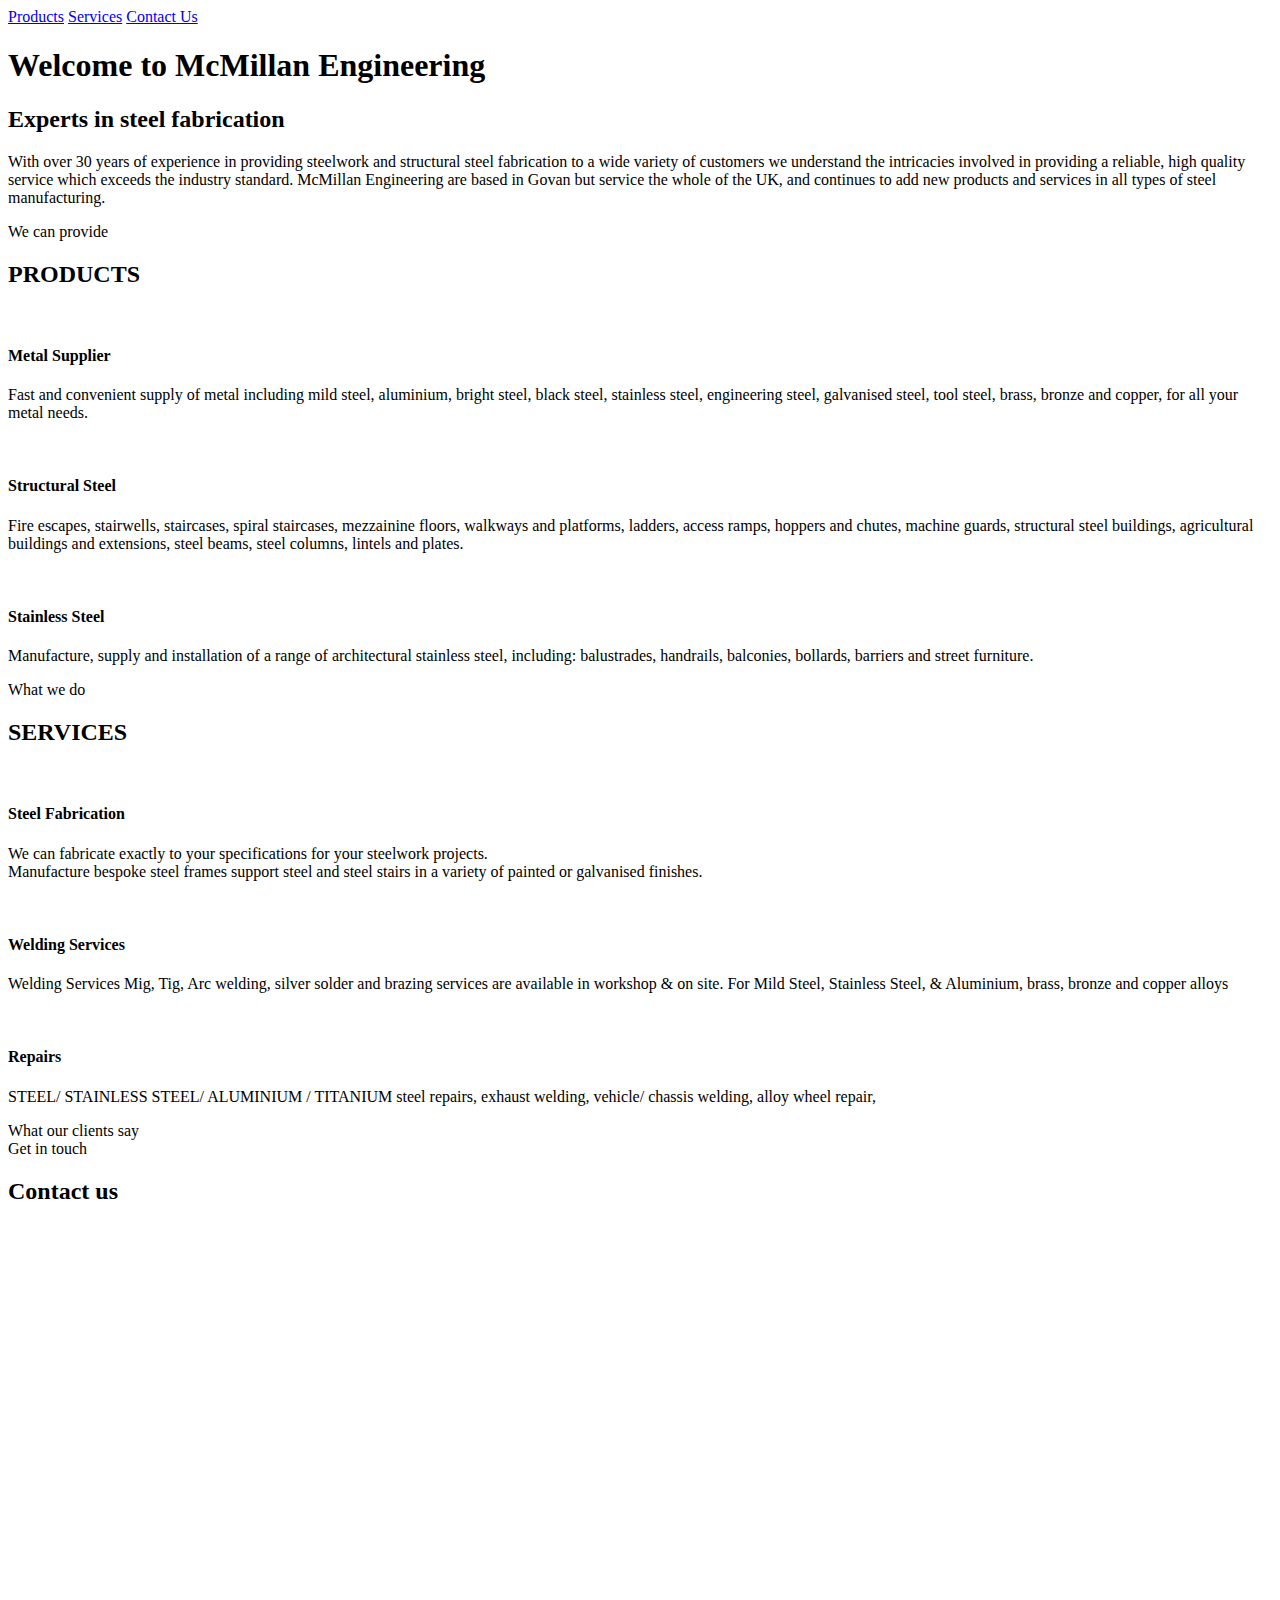
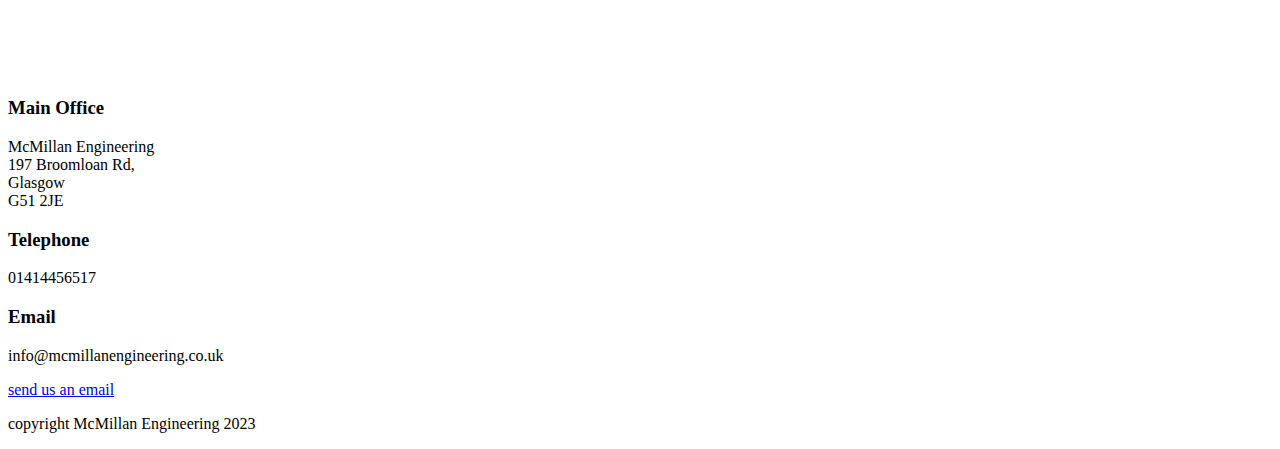
==== index.html @ b403d777 "Create index.html" ====
<!DOCTYPE html>
<head>

<html lang="en">
<meta charset="utf-8">
<meta name="viewport" content="width=device-width, initial-scale=1">

<link rel="stylesheet" href="style.css">

<link rel="preconnect" href="https://fonts.googleapis.com">
<link rel="preconnect" href="https://fonts.gstatic.com" crossorigin>
<link href="https://fonts.googleapis.com/css2?family=Archivo+Black&family=Quattrocento&family=Zen+Dots&display=swap" rel="stylesheet">

<title>McMillan Engineering</title>

</head>
<body>

<header class="flex-container">

<nav>
  <a href="#products">Products</a>
  <a href="#services">Services</a>
  <a href="#contact">Contact Us</a>
</nav>

</header>

<main>
<section class="flex-container" id="mission">

  <div class="content">
    <h1>Welcome to McMillan Engineering</h1>
  </div>

</section>

<section class="flex-container" id="tagline">
  <div class="content">
  <h2>Experts in steel fabrication</h2>
  <p>With over 30 years of experience in providing steelwork and structural steel fabrication to a wide variety of customers we understand the intricacies involved in providing a reliable, high quality service which exceeds the industry standard.

  McMillan Engineering are based in Govan but service the whole of the UK, and continues to add new products and services in all types of steel manufacturing.</p>
  </div>
</section>

<section id="products">
  

  
  <div class="title-container">
    <div class="divider">We can provide</div>
    <h2>PRODUCTS</h2>
  </div>
    
  <div class="flex-container">

  <div class="productcard">
  <img
    src="./SteelProductMain1.jpg"
    alt=""
    width="500px"/>

  <h4>Metal Supplier</h4>
  <p>Fast and convenient supply of metal including mild steel, aluminium, bright steel, black steel, stainless steel, engineering steel, galvanised steel, tool steel, brass, bronze and copper, for all your metal needs.</p>
  
  <!--<p> We can also offer production cutting, guillotining, punching, drilling and more.</p>-->
    
  <!--<a href="#">learn more</a>-->
  </div>
  
  <div class="productcard">
  <img
    src="./SteelProducts1.jpg"
    alt=""
    width="500px" />

  <h4>Structural Steel</h4>
  <p>Fire escapes, stairwells, staircases, spiral staircases, mezzainine floors, walkways and platforms, ladders, access ramps, hoppers and chutes, machine guards, structural steel buildings, agricultural buildings and extensions, steel beams, steel columns, lintels and plates.</p>

  <!--<a href="#">learn more</a>-->
  </div>

  <div class="productcard">
  <img
    src="./StainlessMain1.jpg"
    alt=""
    width="500px" />

  <h4>Stainless Steel</h4>
  <p>Manufacture, supply and installation of a range of architectural stainless steel, including: balustrades, handrails, balconies, bollards, barriers and street furniture.</p>

  <!--<a href="#">learn more</a>-->
  </div>

  </div>
 
</section>

<section id="services">

  <div class="title-container">
    <div class="divider">What we do</div>
    <h2>SERVICES</h2>
  </div>

  <div class="flex-container">

    <div class="productcard">
      <img
      src="./Fabrication1.jpg"
      alt=""
      width="500px" />

      <h4>Steel Fabrication</h4>
      <p>We can fabricate exactly to your specifications for your steelwork projects.<br>
      Manufacture bespoke steel frames support steel and steel stairs in a variety of painted or galvanised finishes. </p>
    
      <!--<a href="#">learn more</a>-->
    </div>

    <div class="productcard">
      <img
      src="./Welding1.jpg"
      alt=""
      width="500px" />

      <h4>Welding Services</h4>
      <p>Welding Services
      Mig, Tig, Arc welding, silver solder and brazing services are available in workshop & on site.
      For Mild Steel, Stainless Steel, & Aluminium, brass, bronze and copper alloys </p>
    
      <!--<a href="#">learn more</a>-->
    </div>

    <div class="productcard">
      <img
      src="./Repairs1.jpg"
      alt=""
      width="500px" />

      <h4>Repairs</h4>
      <p>STEEL/ STAINLESS STEEL/ ALUMINIUM / TITANIUM 
      steel repairs, exhaust welding, vehicle/ chassis welding, alloy wheel repair,</p>
    
      <!--<a href="#">learn more</a>-->
    </div>


  </div>
</section>

<section id="reviews">
<div class="reviews">

  <div class="title-container">
    <div class="divider">What our clients say</div>
  </div>

<div class='sk-ww-google-reviews' data-embed-id='221550'></div><script src='https://widgets.sociablekit.com/google-reviews/widget.js' async defer></script>

</div>
</section>

<section id="contact">
  
  <div class="title-container">
    <div class="divider">Get in touch</div>
    <h2>Contact us</h2>
  </div>

  <div class="location-box">

  <div class="flex-container">

    <iframe src="https://www.google.com/maps/embed?pb=!1m14!1m8!1m3!1d8957.756234410324!2d-4.311259!3d55.8550484!3m2!1i1024!2i768!4f13.1!3m3!1m2!1s0x4888460b45ffae65%3A0x9bc33ff07e5f1c09!2sMcMillan%20Steel%20Fabricators!5e0!3m2!1sen!2suk!4v1695662394137!5m2!1sen!2suk" width="600" 
    height="450" 
    style="border:0;" 
    allowfullscreen="" 
    loading="lazy" referrerpolicy="no-referrer-when-downgrade">
    </iframe>

    <div class="address-box">

    <h3>Main Office</h3>

    <p>McMillan Engineering<br>

    197 Broomloan Rd,<br>

    Glasgow<br>

    G51 2JE<br>
    </p>
    
    <h3>Telephone</h3>

    <p>01414456517</p>

    <h3>Email</h3>

    <p>info@mcmillanengineering.co.uk</p>

    <a href="#">send us an email</a>
    
    </div>



  </div>
  </div>

</section>
</main>

<footer>

  <div class="content">
  </div>

<p>copyright McMillan Engineering 2023</p>
</footer>




</body>
</html>
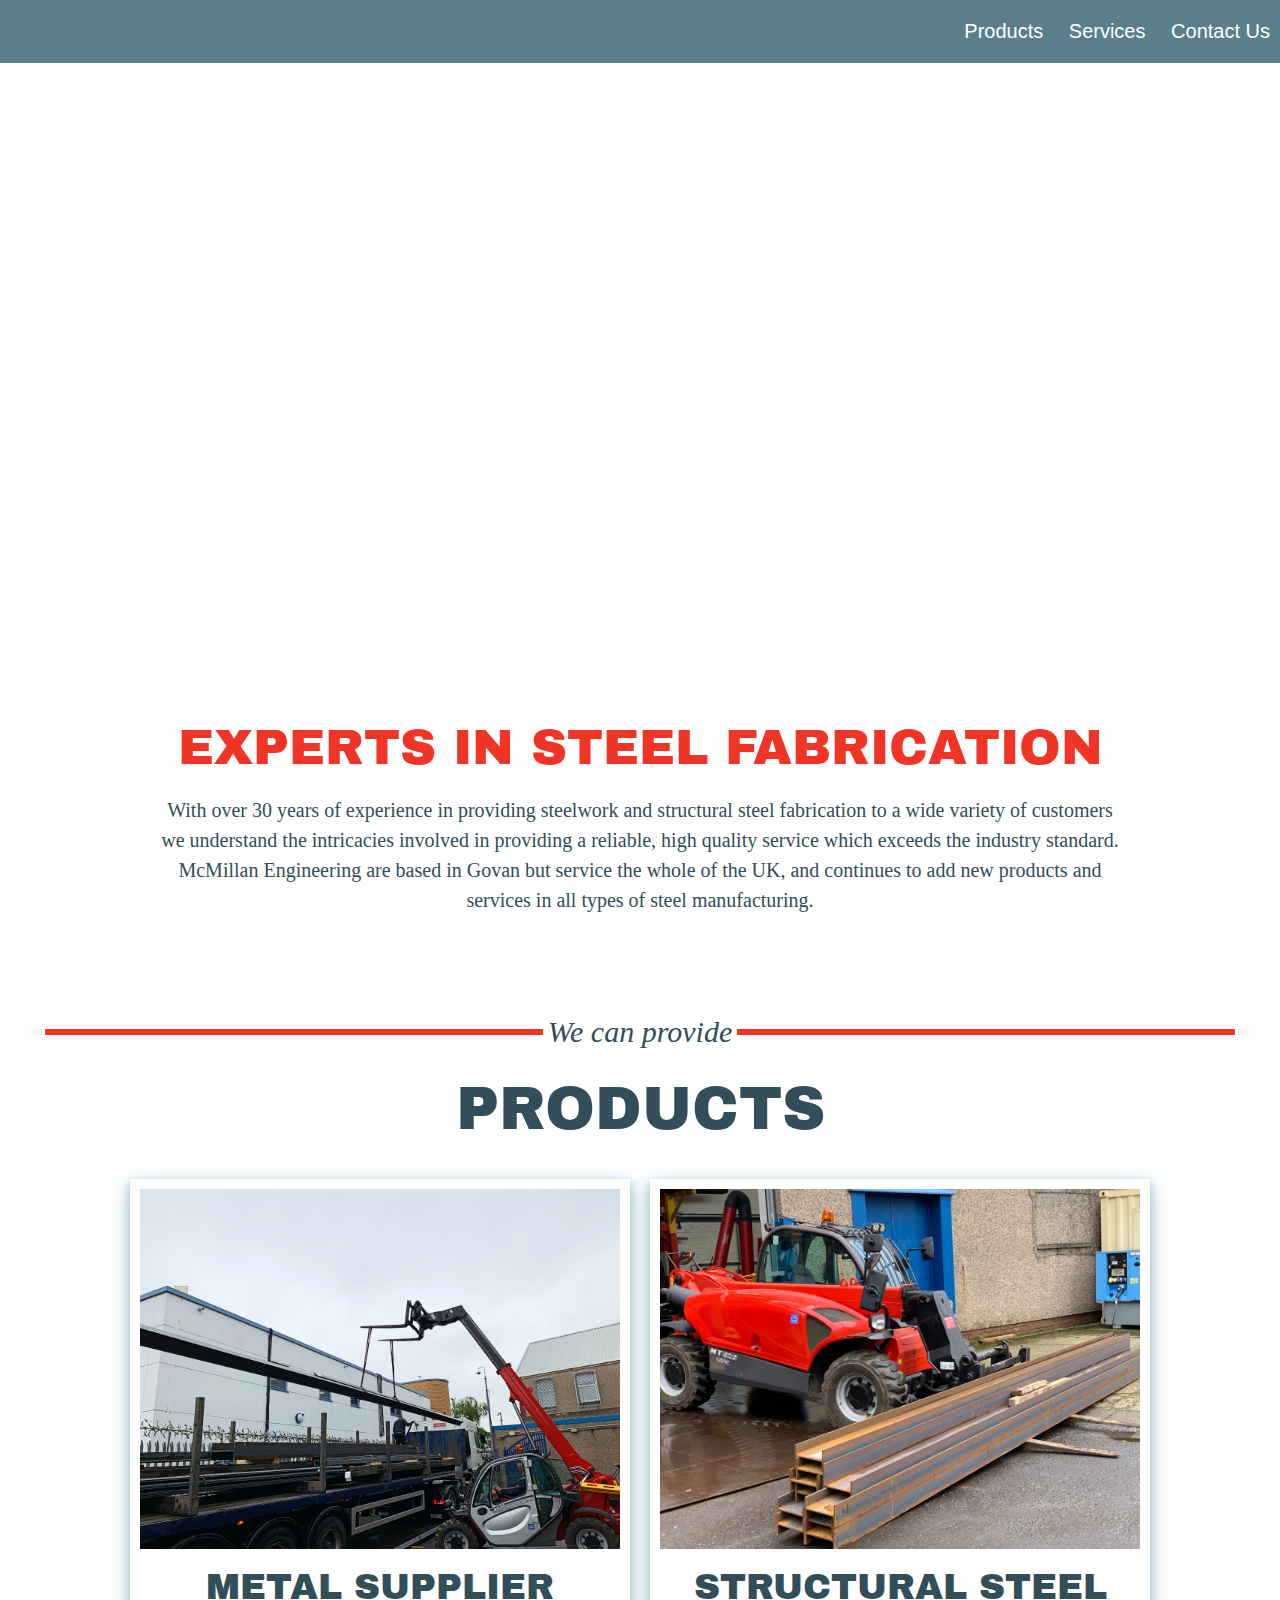
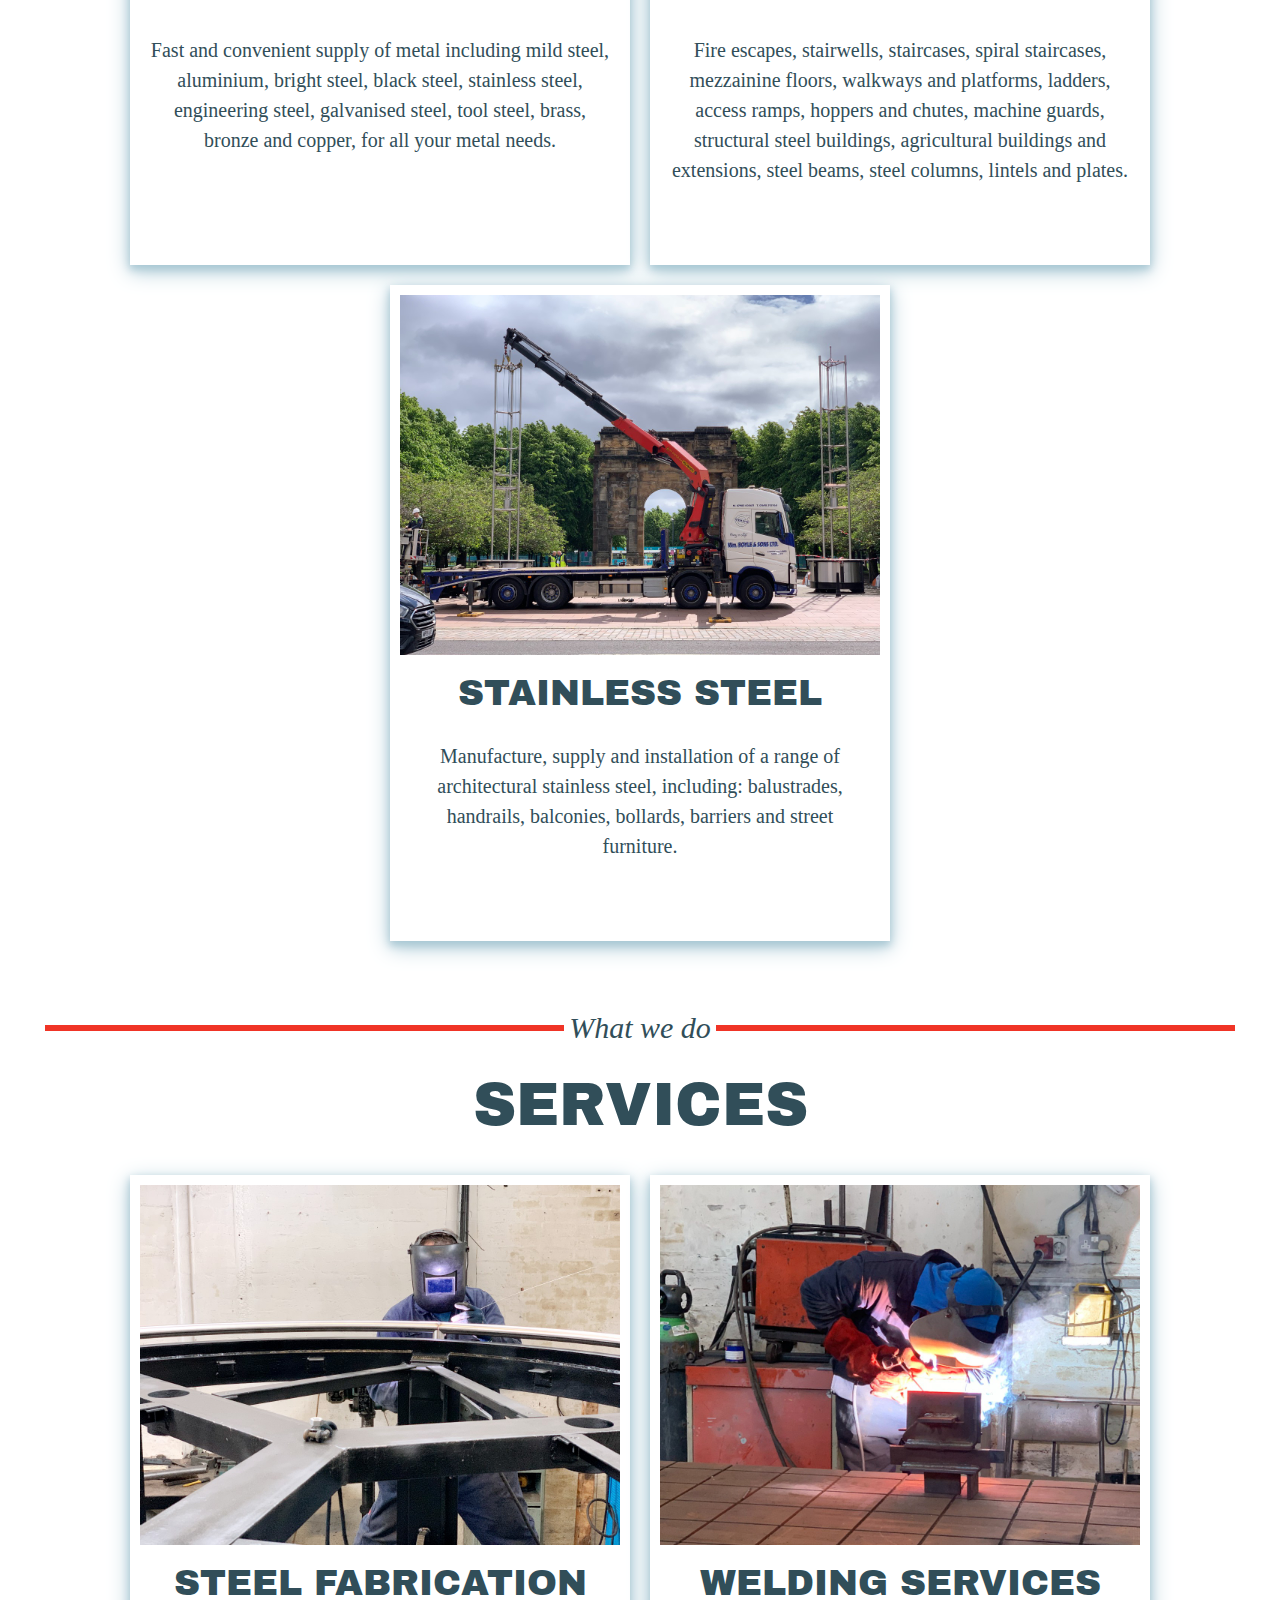
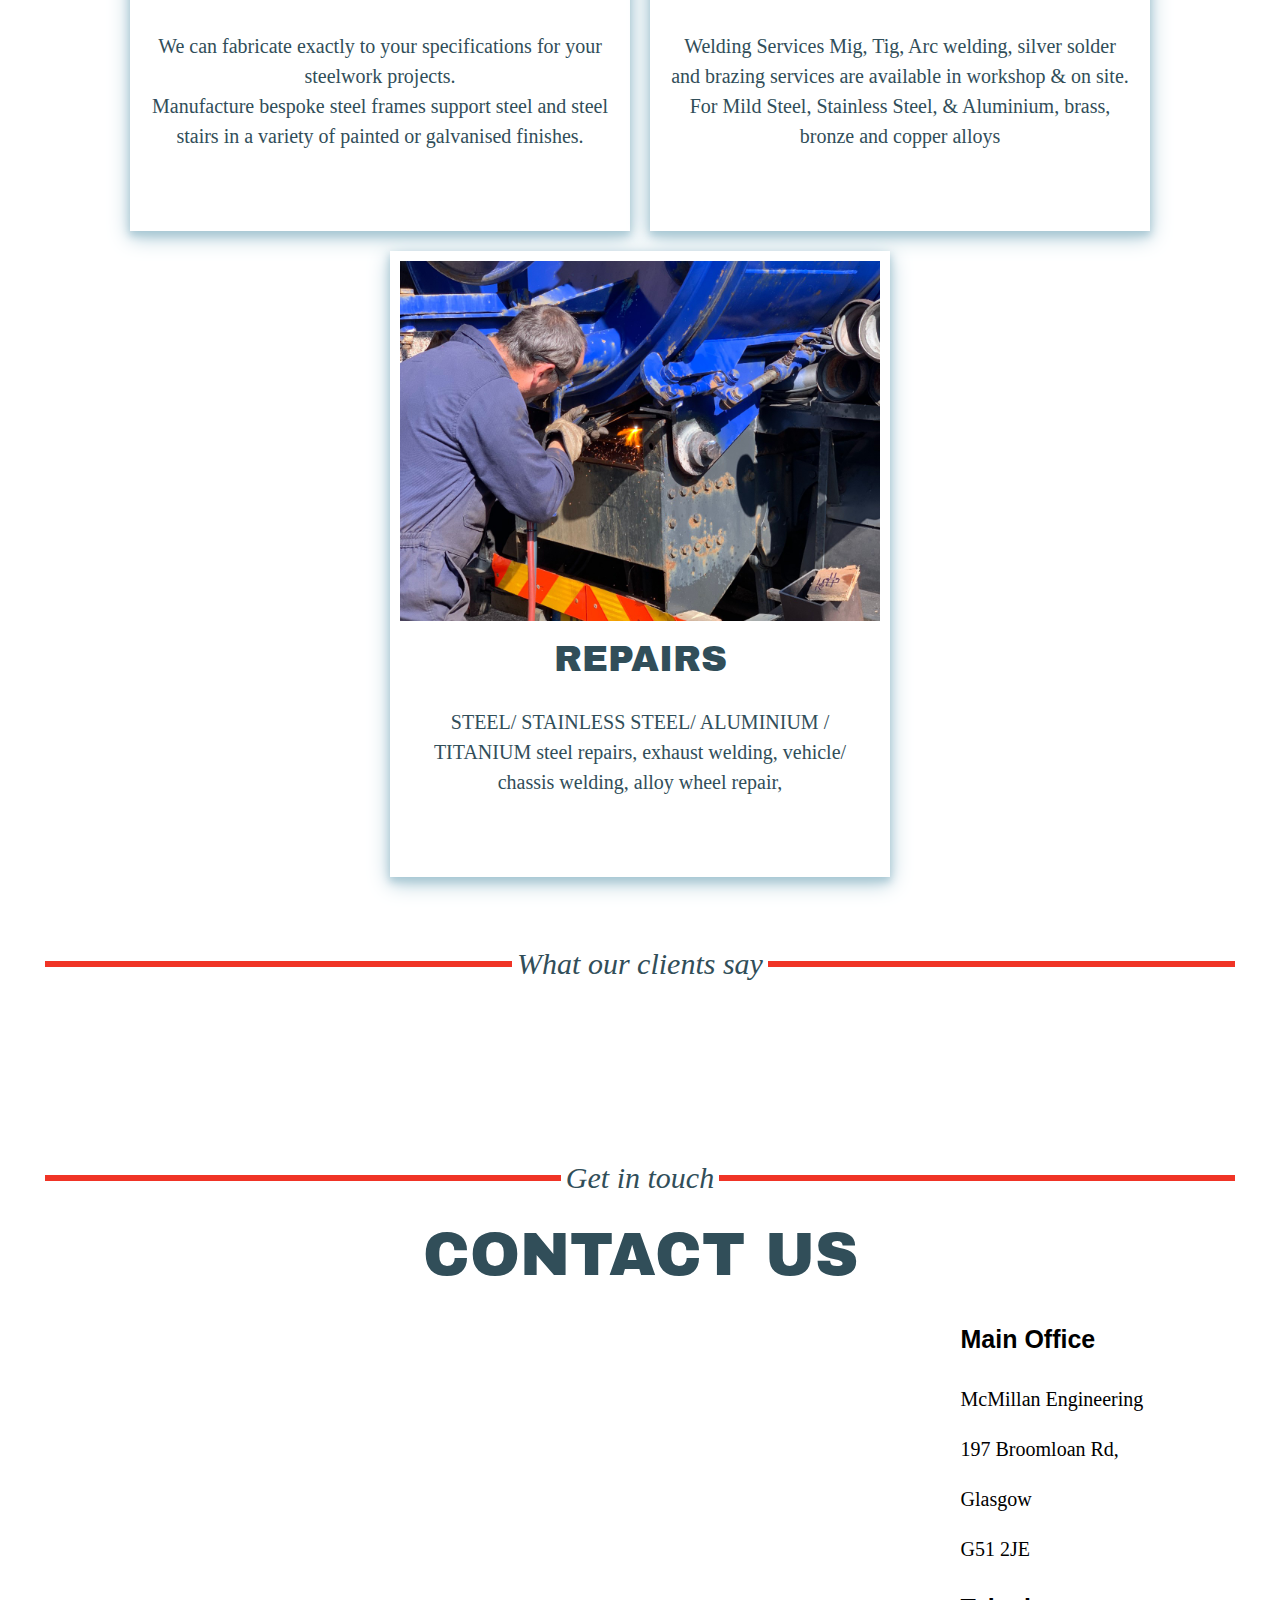
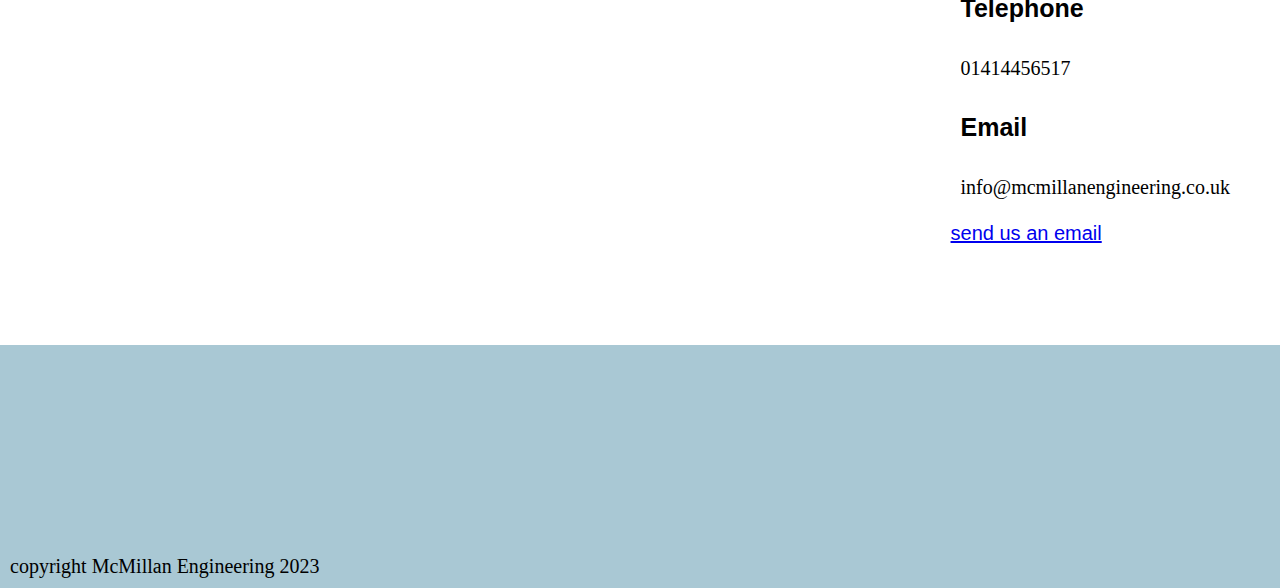
==== commit 8a787677: "Update index.html" ====
--- a/index.html
+++ b/index.html
@@ -57,7 +57,7 @@
 
   <div class="productcard">
   <img
-    src="./SteelProductMain1.jpg"
+    src="images/SteelProductMain1.jpg"
     alt=""
     width="500px"/>
 
@@ -71,7 +71,7 @@
   
   <div class="productcard">
   <img
-    src="./SteelProducts1.jpg"
+    src="images/SteelProducts1.jpg"
     alt=""
     width="500px" />
 
@@ -83,7 +83,7 @@
 
   <div class="productcard">
   <img
-    src="./StainlessMain1.jpg"
+    src="images/StainlessMain1.jpg"
     alt=""
     width="500px" />
 
@@ -108,7 +108,7 @@
 
     <div class="productcard">
       <img
-      src="./Fabrication1.jpg"
+      src="images/Fabrication1.jpg"
       alt=""
       width="500px" />
 
@@ -121,7 +121,7 @@
 
     <div class="productcard">
       <img
-      src="./Welding1.jpg"
+      src="images/Welding1.jpg"
       alt=""
       width="500px" />
 
@@ -135,7 +135,7 @@
 
     <div class="productcard">
       <img
-      src="./Repairs1.jpg"
+      src="images/Repairs1.jpg"
       alt=""
       width="500px" />
 
--- a/style.css
+++ b/style.css
@@ -0,0 +1,283 @@
+* {
+    font-family: Verdana, Geneva, Tahoma, sans-serif;
+    font-size: 20px;
+    box-sizing: border-box;
+    padding: 0;
+    margin: 0;
+    scroll-behavior: smooth;
+}
+
+h2 {
+    font-size: 3em;
+    font-family: 'Archivo Black', sans serif;
+    font-weight: 400;
+    line-height: 2em;
+    color: #314E59;
+    text-transform: uppercase;
+}
+
+h3 {
+    font-size: 1.25em;
+    padding: 10px;
+}
+
+h4 {
+    padding: 0.5em;
+    font-family: 'Archivo Black', sans serif;
+    font-weight: 400;
+    font-size: 1.8em;
+    text-transform: uppercase;
+    color: #314E59;
+}
+
+h5 {
+    padding: 10px;
+}
+
+p {
+    padding: 10px;
+    font-family: 'Quattrocentro', serif;
+}
+
+.flex-container {
+    display: flex;
+    flex-wrap: wrap;
+    justify-content: center;
+}
+
+header{
+    position: fixed;
+    z-index: 5;
+    width: 100%;
+    background-color:#5A7E8C;
+} 
+
+nav {
+    text-align: right;
+    flex-grow: 1;
+}
+
+nav a {
+    display: inline-block;
+    color: white;
+    padding: 20px 10px;
+    text-decoration: none;
+}
+
+nav a:hover {
+    background-color: #F03426;
+}
+
+#mission {
+    background-image: url(./HERO1.jpg);
+    background-size: cover;
+    background-repeat: no-repeat;
+    height: 700px;
+    margin-top: 70px;
+    margin: auto;
+}
+
+#mission .content {
+    max-width: 1200px;
+    margin: auto;
+    text-align: center;
+}
+
+#mission h1 {
+    font-size: 3.25em;
+    font-family: 'Archivo Black', serif;
+    font-style: italic;
+    color: white;
+    line-height: 1.5em;
+}
+
+#tagline {
+    background-color: white;
+    color: #314E59;
+    margin: auto;
+    text-align: center;
+}
+
+#tagline .content {
+    max-width: 1000px;
+    padding: 0.5em;
+    line-height: 1.5em;
+}
+
+#tagline h2 {
+    font-size: 2.5em;
+    font-family: 'Archivo Black', serif;
+    font-weight: 400;
+    line-height: 1.5em;
+    color: #F03426;
+}
+
+.title-container{
+    max-width: 1200px;
+    margin: auto;
+    margin-top: 3em;
+}
+
+.title-container h2 {
+    text-align: center;
+}
+
+.divider {
+  font-size: 30px;
+  font-style: italic;
+  display: flex;
+  align-items: center;
+  font-family: 'Quattrocentro', serif;
+  color: #314E59;
+}
+
+.divider::before, .divider::after {
+  flex: 1;
+  content: '';
+  padding: 3px;
+  background-color: #F03426;
+  margin: 5px;
+  
+}
+
+
+#products {
+    width: 100%;
+    margin: auto;
+    padding-top: 20px;
+}
+
+.productcard {
+    display: flex;
+    flex-wrap: wrap;
+    flex-direction: column;
+
+    position: relative;
+
+    background-color: white;
+    margin: 0.5em;
+    padding: 10px;
+    padding-bottom: 50px;
+    box-shadow: 0 4px 8px 0 #A9C8D4, 0 6px 20px 0 #A9C8D4;
+
+    text-align: center;
+    max-width: 500px;
+}
+
+.productcard img {
+    width: 100%;
+}
+
+#products h2 {
+    color:#314E59;
+}
+
+.productcard a {
+    background-color: #F03426;
+    color: white;
+    text-decoration: none;
+    padding: 0.4em;
+    line-height: 2em;
+    position: absolute;
+    bottom: 0.5em;
+    align-self: center;
+}
+
+#products a:hover {
+    background-color: #5A7E8C;
+    transition: ease;
+}
+
+#products a:active {
+    background-color: #5A7E8C;
+    color: #314E59;
+}
+
+.productcard p {
+    line-height: 1.5;
+    padding-bottom: 1.5em;
+    color: #314E59;
+    font-family: 'Quattrocentro', serif;
+
+}
+
+#services {
+    width: 100%;
+    margin: auto;
+}
+
+.reviews {
+    max-width: 1200px;
+    margin: auto;
+}
+
+.sk-ww-google-reviews {
+    margin-top: 2em;
+    padding-top: 2em;
+    padding-bottom: 2em;
+}
+
+.location-box {
+    max-width: 1200px;
+    margin: auto;
+}
+
+iframe {
+    margin: auto;
+    width: 50%;
+    
+    height: 600px;
+}
+
+.address-box p {
+    line-height: 2.5em;
+}
+
+
+footer .content {
+    height: 200px;
+    text-align: center;
+    margin-top: 30px;
+    background-color: #A9C8D4;
+}
+
+footer p {
+    background-color: #A9C8D4;
+    padding-left: 10px;
+}
+
+
+@media screen and (max-width: 580px) {
+    nav a {
+        display: inline-block;
+    }
+
+    #mission h1 {
+        font-size: 2.5em;
+    }
+
+    #tagline h2 {
+    font-size: 2em;
+    }
+
+    h2 {
+    font-size: 2em;
+    }
+}
+
+@media screen and (max-width: 660px) {
+    .productcard {
+        max-width: 100%;
+    }
+
+    img {
+        width: 100%;
+        height: auto;
+    }
+
+    iframe {
+        width: 100%;
+        padding: 0;
+        height: 450px;
+    }
+}
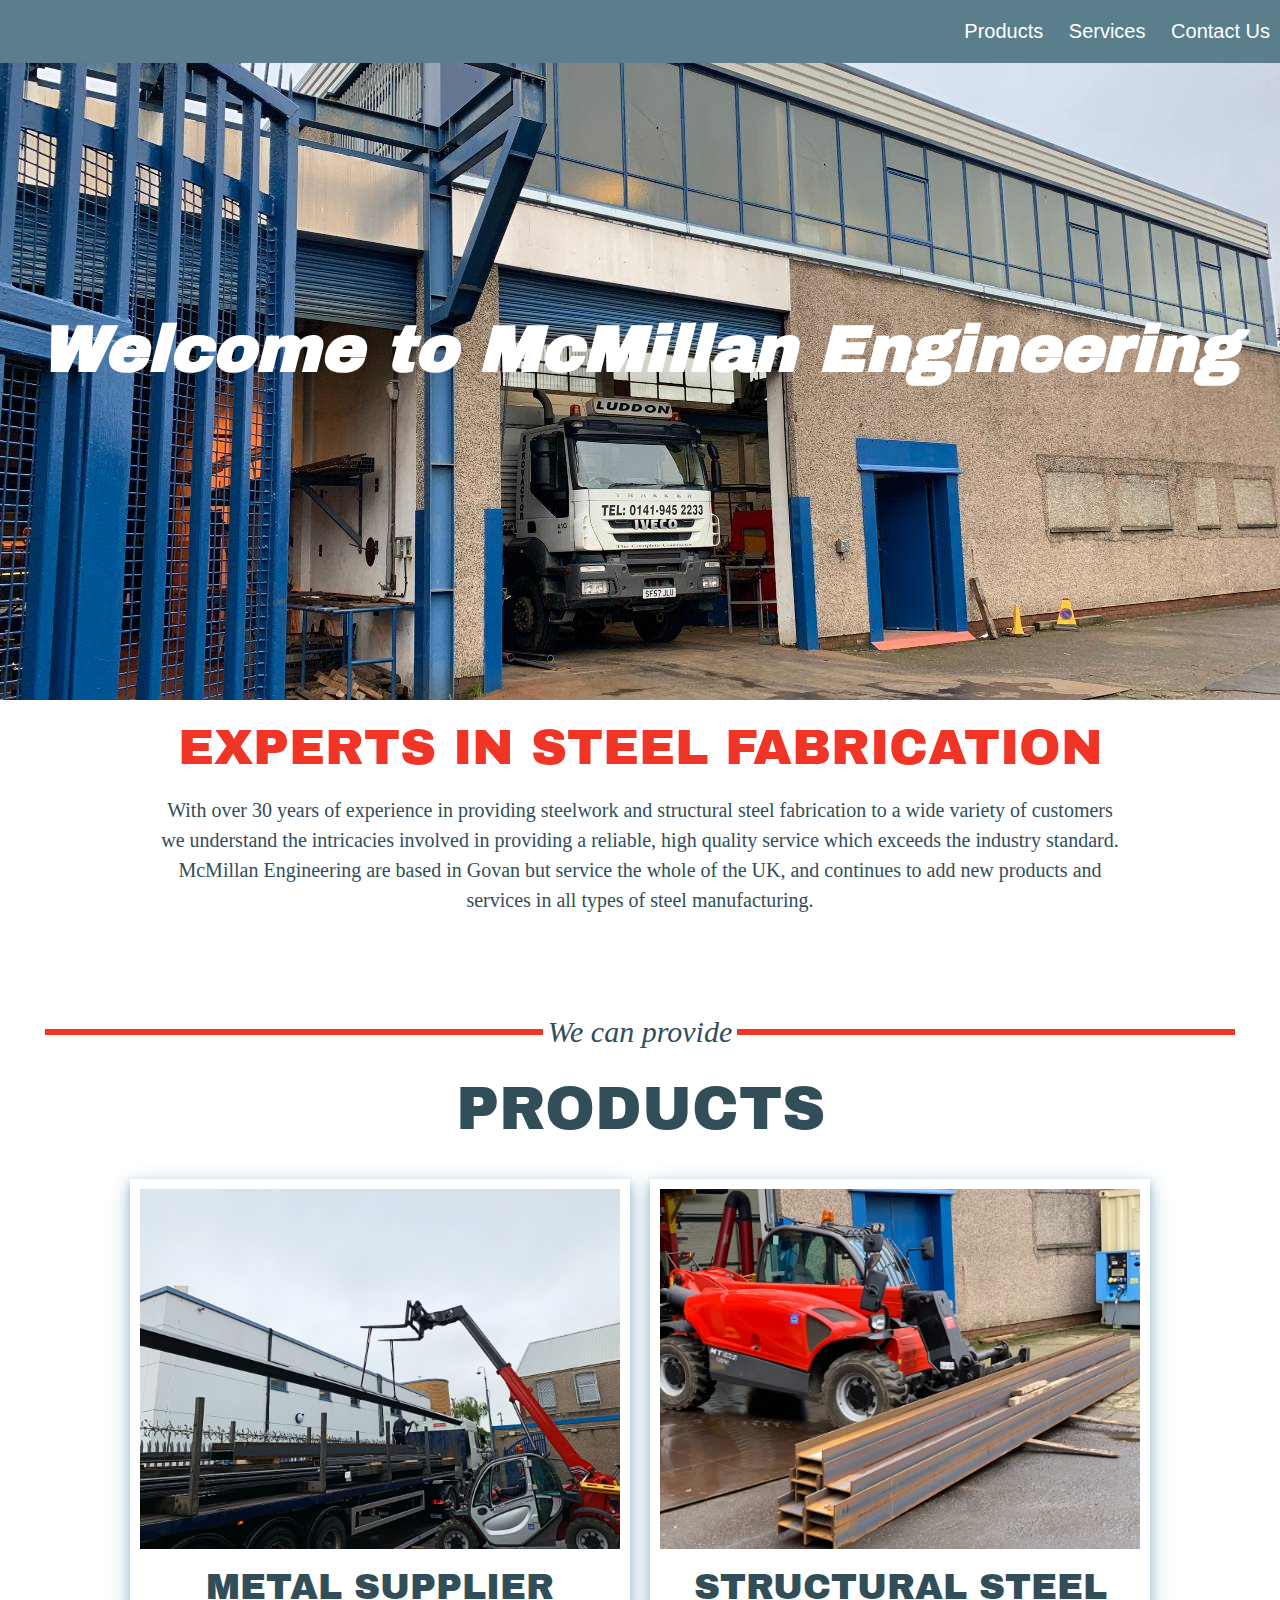
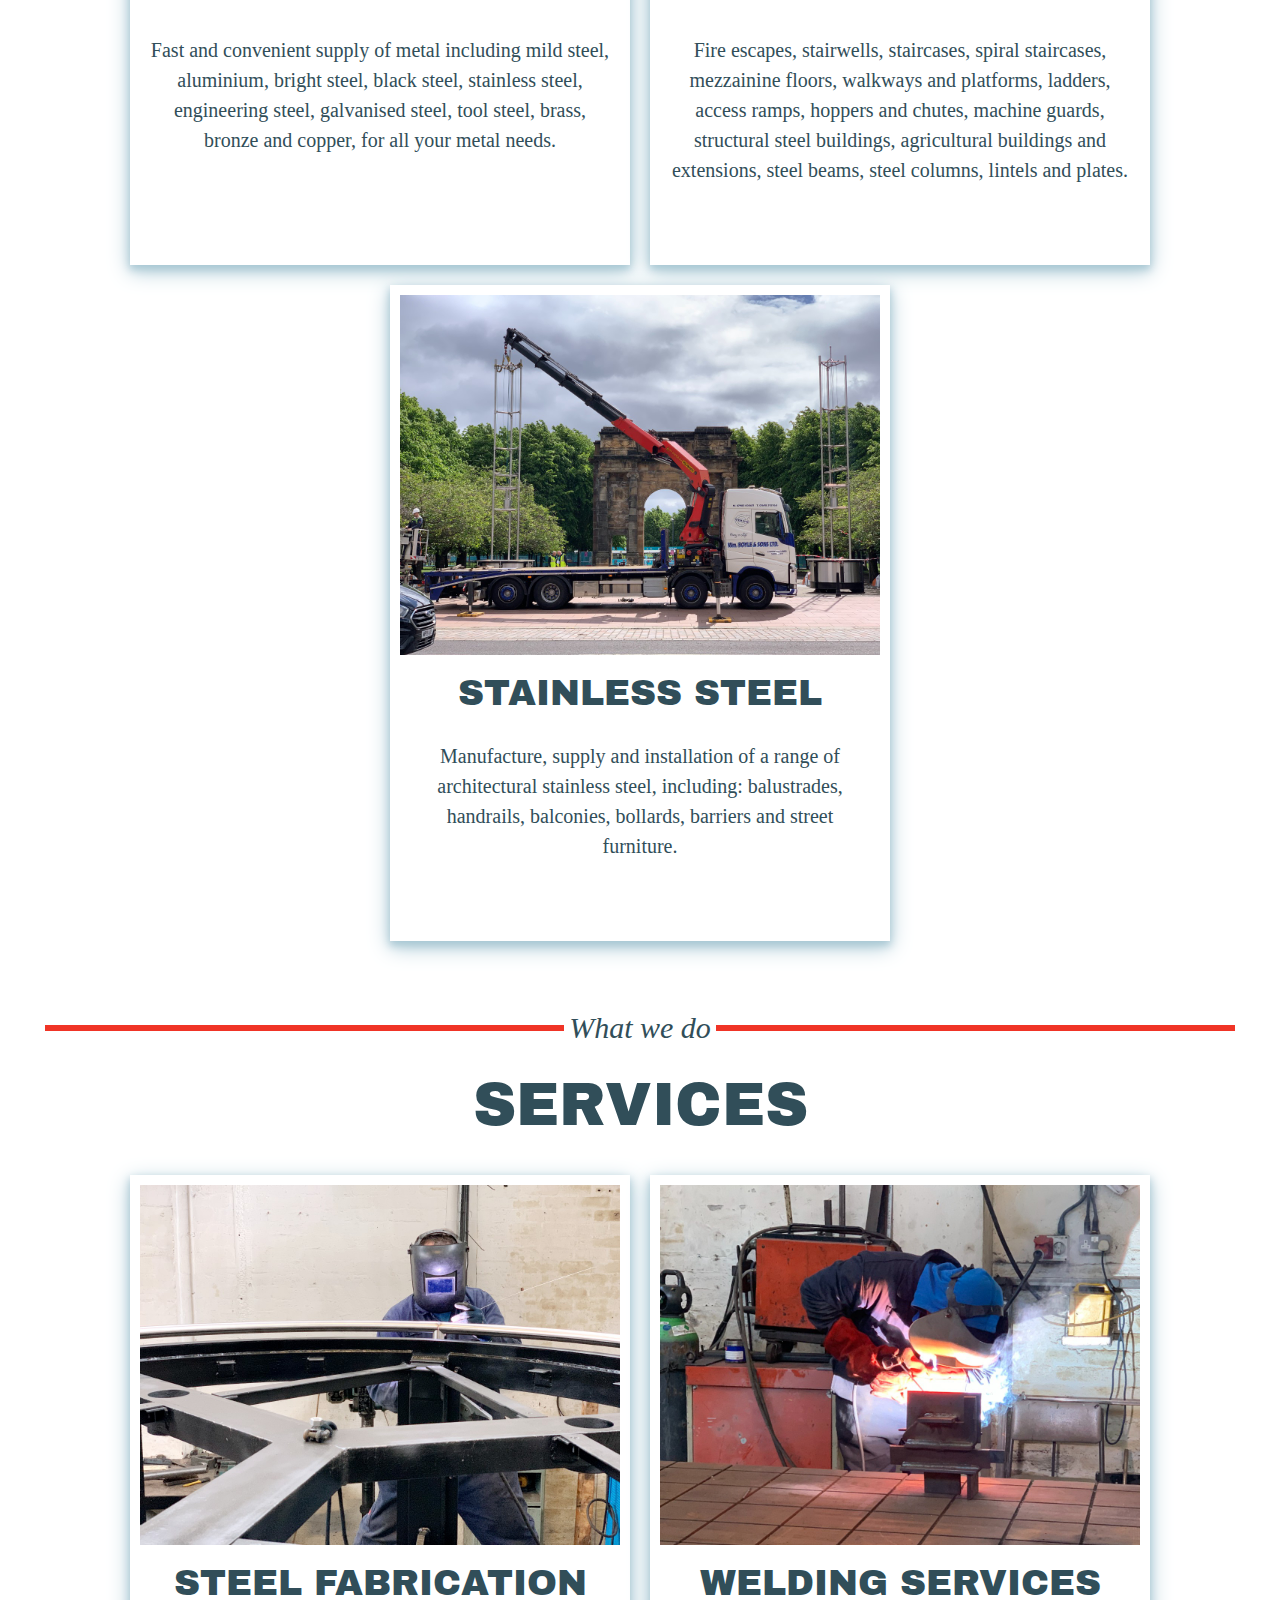
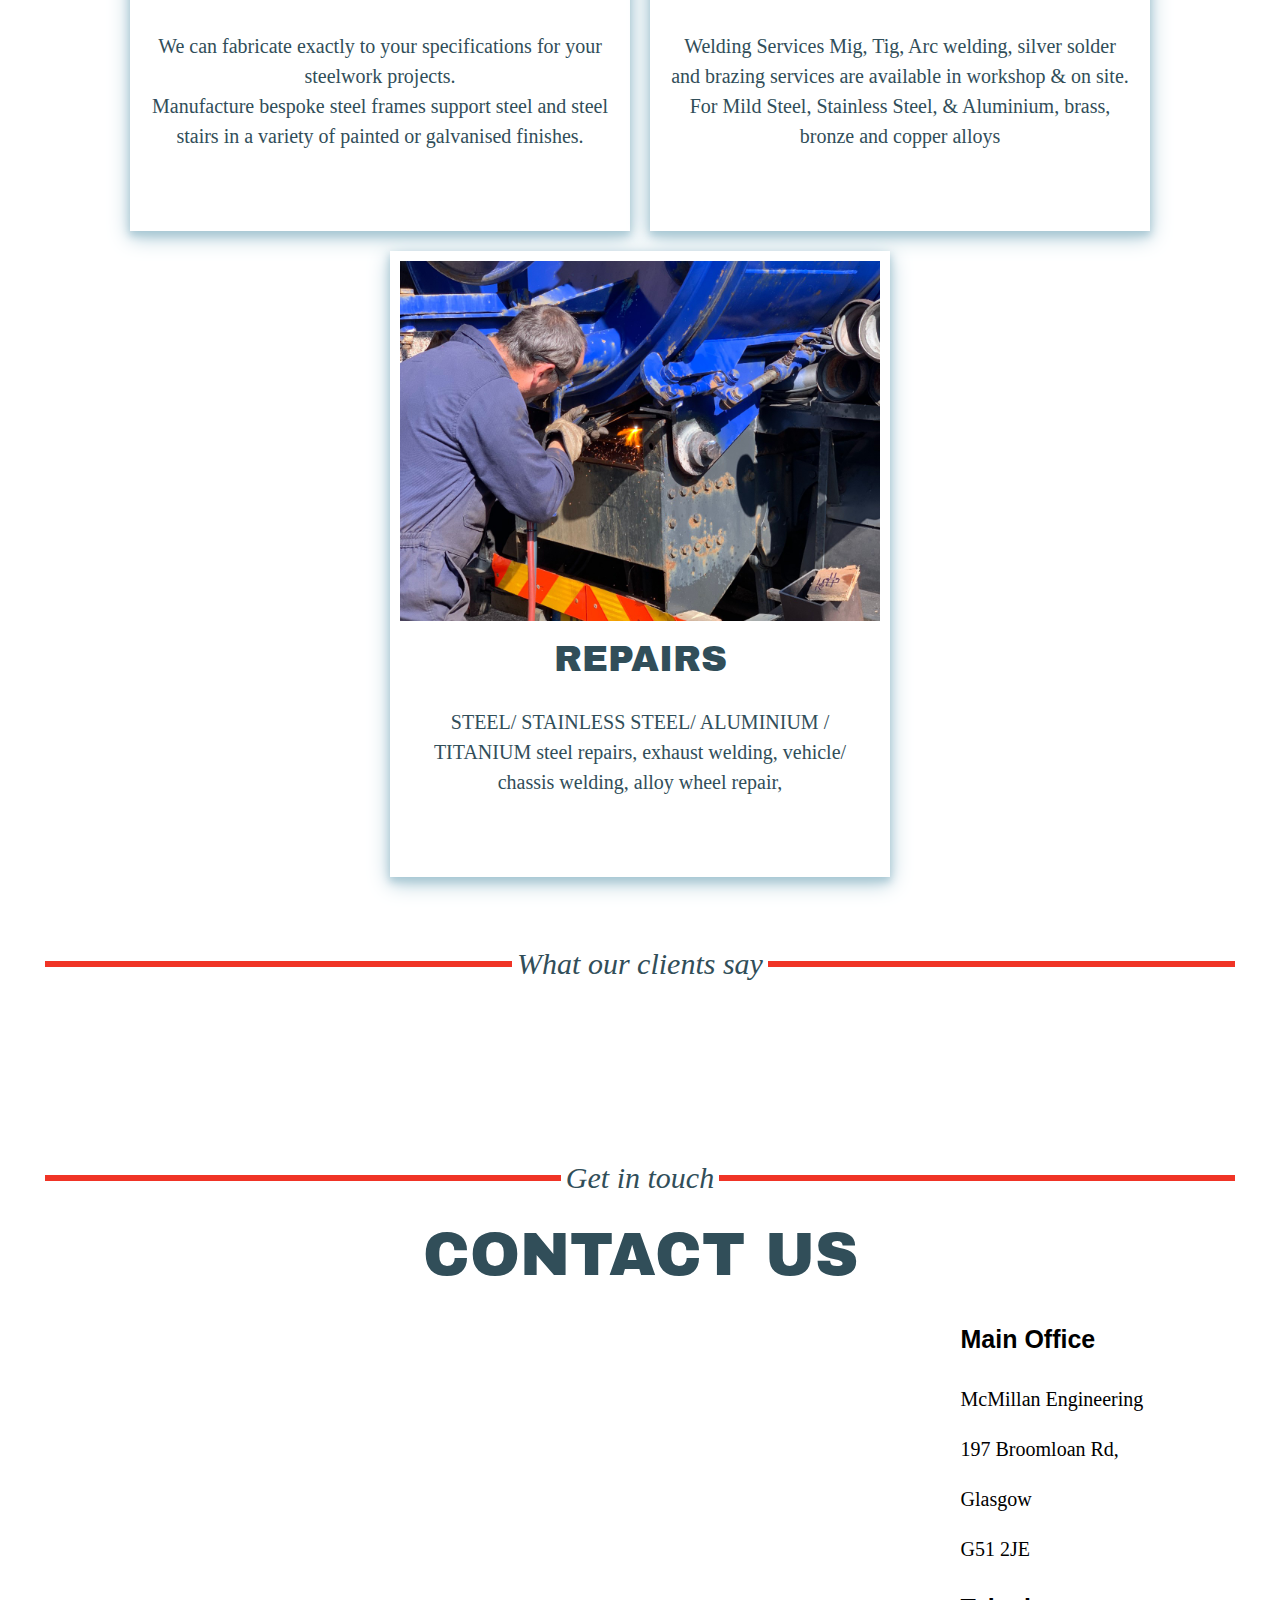
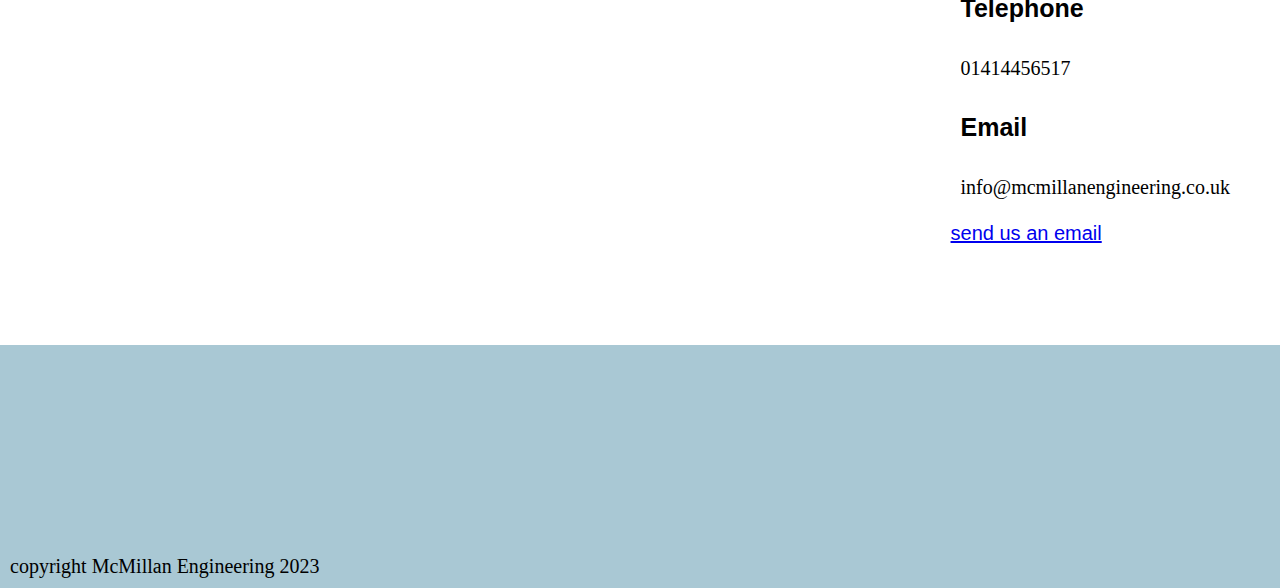
==== commit 26b8b221: "Update index.html" ====
--- a/index.html
+++ b/index.html
@@ -1,6 +1,7 @@
 <!DOCTYPE html>
 <head>
 
+  
 <html lang="en">
 <meta charset="utf-8">
 <meta name="viewport" content="width=device-width, initial-scale=1">
--- a/style.css
+++ b/style.css
@@ -69,7 +69,7 @@
 }
 
 #mission {
-    background-image: url(./HERO1.jpg);
+    background-image: url(images/HERO1.jpg);
     background-size: cover;
     background-repeat: no-repeat;
     height: 700px;
